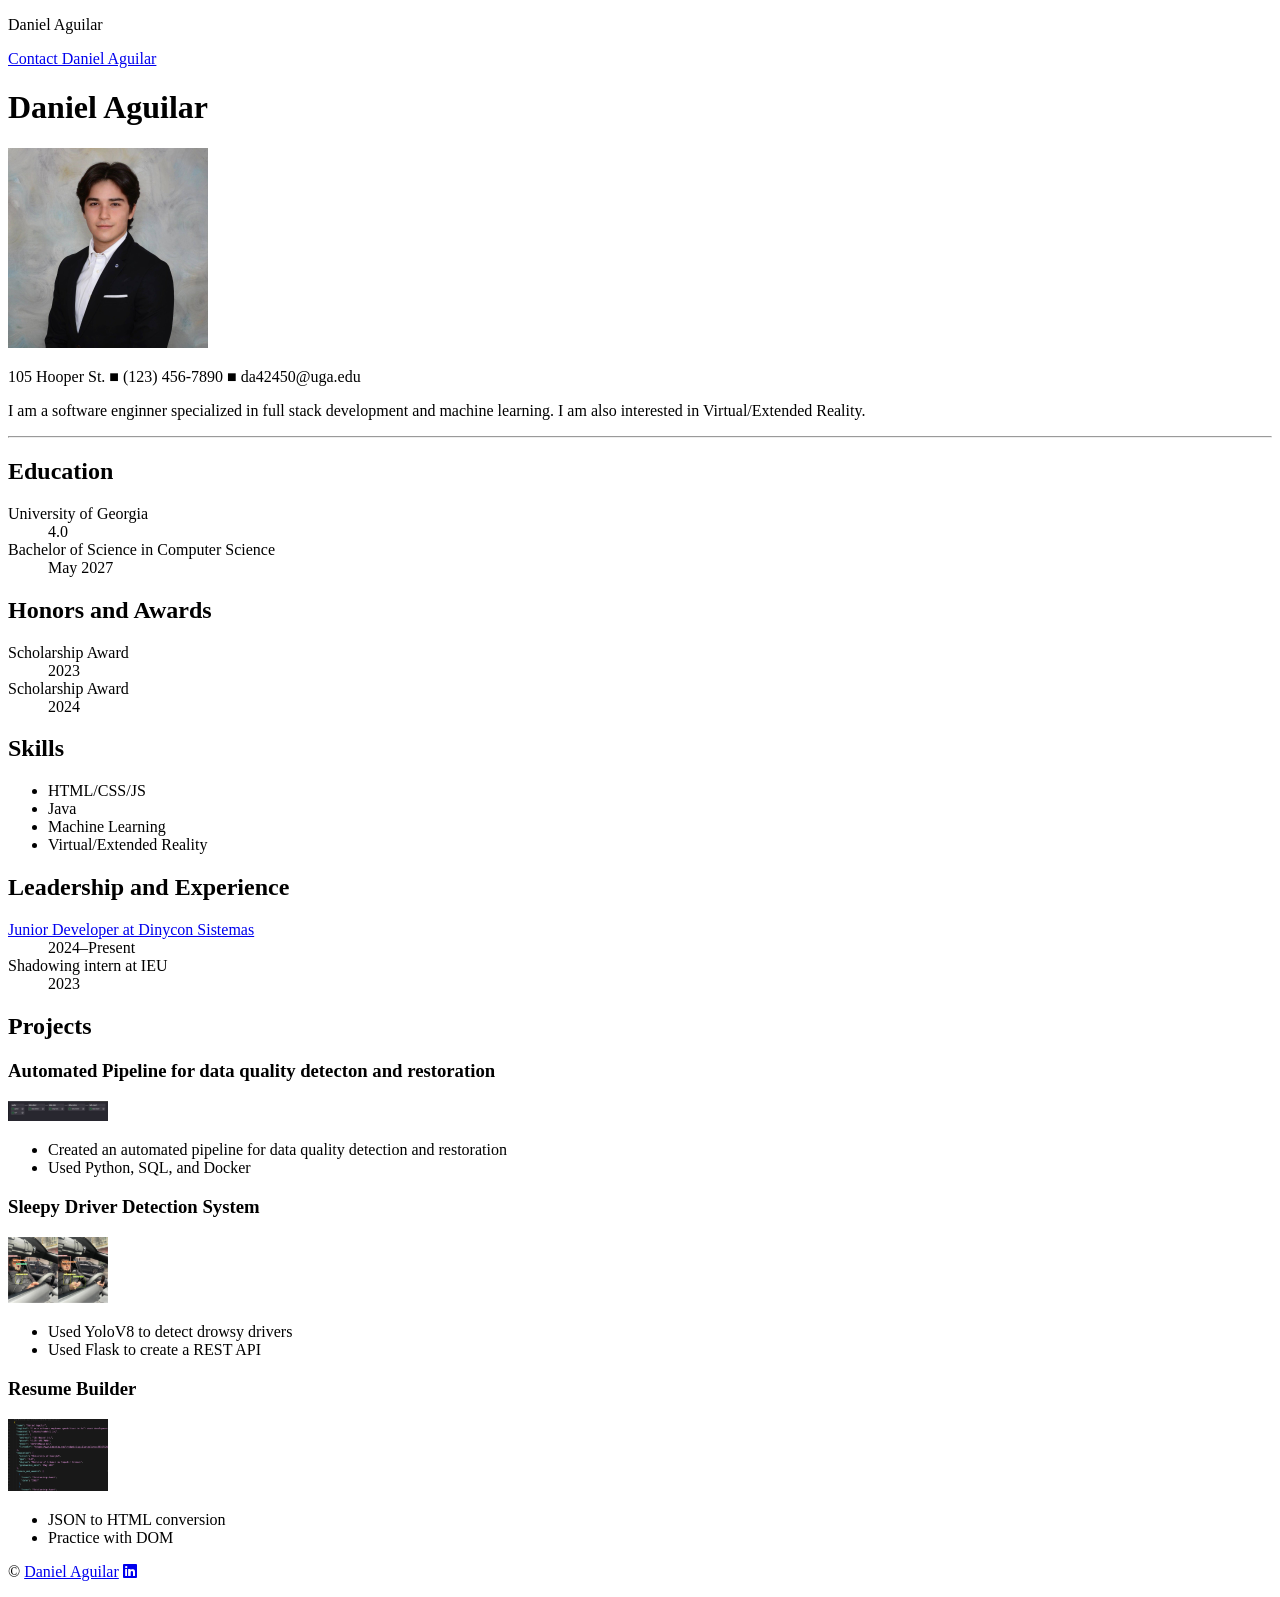
==== index.html @ f6cea93f "Publish CV website" ====
<!DOCTYPE html>
<html lang="en">
<head>
  <meta charset="UTF-8">
  <meta name="viewport" content="width=device-width, initial-scale=1.0">
  <title>Daniel Aguilar</title>
  <link rel="stylesheet" href="https://cdnjs.cloudflare.com/ajax/libs/font-awesome/6.5.1/css/all.min.css">
</head>
<body>
  <nav>
    <p>Daniel Aguilar</p>
    <p><a href="contact.html">Contact Daniel Aguilar</a></p>
  </nav>

  <h1>Daniel Aguilar</h1>
  <img src="images/headshot.jpg" alt="Headshot of Daniel Aguilar" width="200">
  <p>105 Hooper St. &#9632; (123) 456-7890 &#9632; da42450@uga.edu</p>
  <p>I am a software enginner specialized in full stack development and machine learning. I am also interested in Virtual/Extended Reality.</p>

  <hr>

  <section>
    <h2>Education</h2>
    <dl>
      <dt>University of Georgia</dt>
      <dd>4.0</dd>
      <dt>Bachelor of Science in Computer Science</dt>
      <dd>May 2027</dd>
    </dl>
  </section>

  <section>
    <h2>Honors and Awards</h2>
    <dl>
      <dt>Scholarship Award</dt>
      <dd>2023</dd>
      <dt>Scholarship Award</dt>
      <dd>2024</dd>
    </dl>
  </section>

  <section>
    <h2>Skills</h2>
    <ul>
      <li>HTML/CSS/JS</li>
      <li>Java</li>
      <li>Machine Learning</li>
      <li>Virtual/Extended Reality</li>
    </ul>
  </section>

  <section>
    <h2>Leadership and Experience</h2>
    <dl>
      <dt><a href="https://dinycon.com/">Junior Developer at Dinycon Sistemas</a></dt>
      <dd>2024–Present</dd>
      <dt>Shadowing intern at IEU</dt>
      <dd>2023</dd>
    </dl>
  </section>

  <section>
    <h2>Projects</h2>
    <div>
      <h3>Automated Pipeline for data quality detecton and restoration</h3>
      <img src="images/proj_img1.jpg" alt="Automated data quality pipeline project" width="100">
      <ul>
        <li>Created an automated pipeline for data quality detection and restoration</li>
        <li>Used Python, SQL, and Docker</li>
      </ul>
    </div>
    <div>
      <h3>Sleepy Driver Detection System</h3>
      <img src="images/proj_img2.jpg" alt="Sleepy driver detection system project" width="100">
      <ul>
        <li>Used YoloV8 to detect drowsy drivers</li>
        <li>Used Flask to create a REST API</li>
      </ul>
    </div>
    <div>
      <h3>Resume Builder</h3>
      <img src="images/proj_img3.jpg" alt="Resume builder project" width="100">
      <ul>
        <li>JSON to HTML conversion</li>
        <li>Practice with DOM</li>
      </ul>
    </div>
  </section>

  <footer>
    <p>&copy; <a href="contact.html">Daniel Aguilar</a>
      <a href="https://www.linkedin.com/in/daniel-aguilar-polanco-813171283/" target="_blank" rel="noopener noreferrer" aria-label="LinkedIn">
        <i class="fa-brands fa-linkedin" aria-hidden="true"></i>
      </a>
    </p>
  </footer>
</body>
</html>
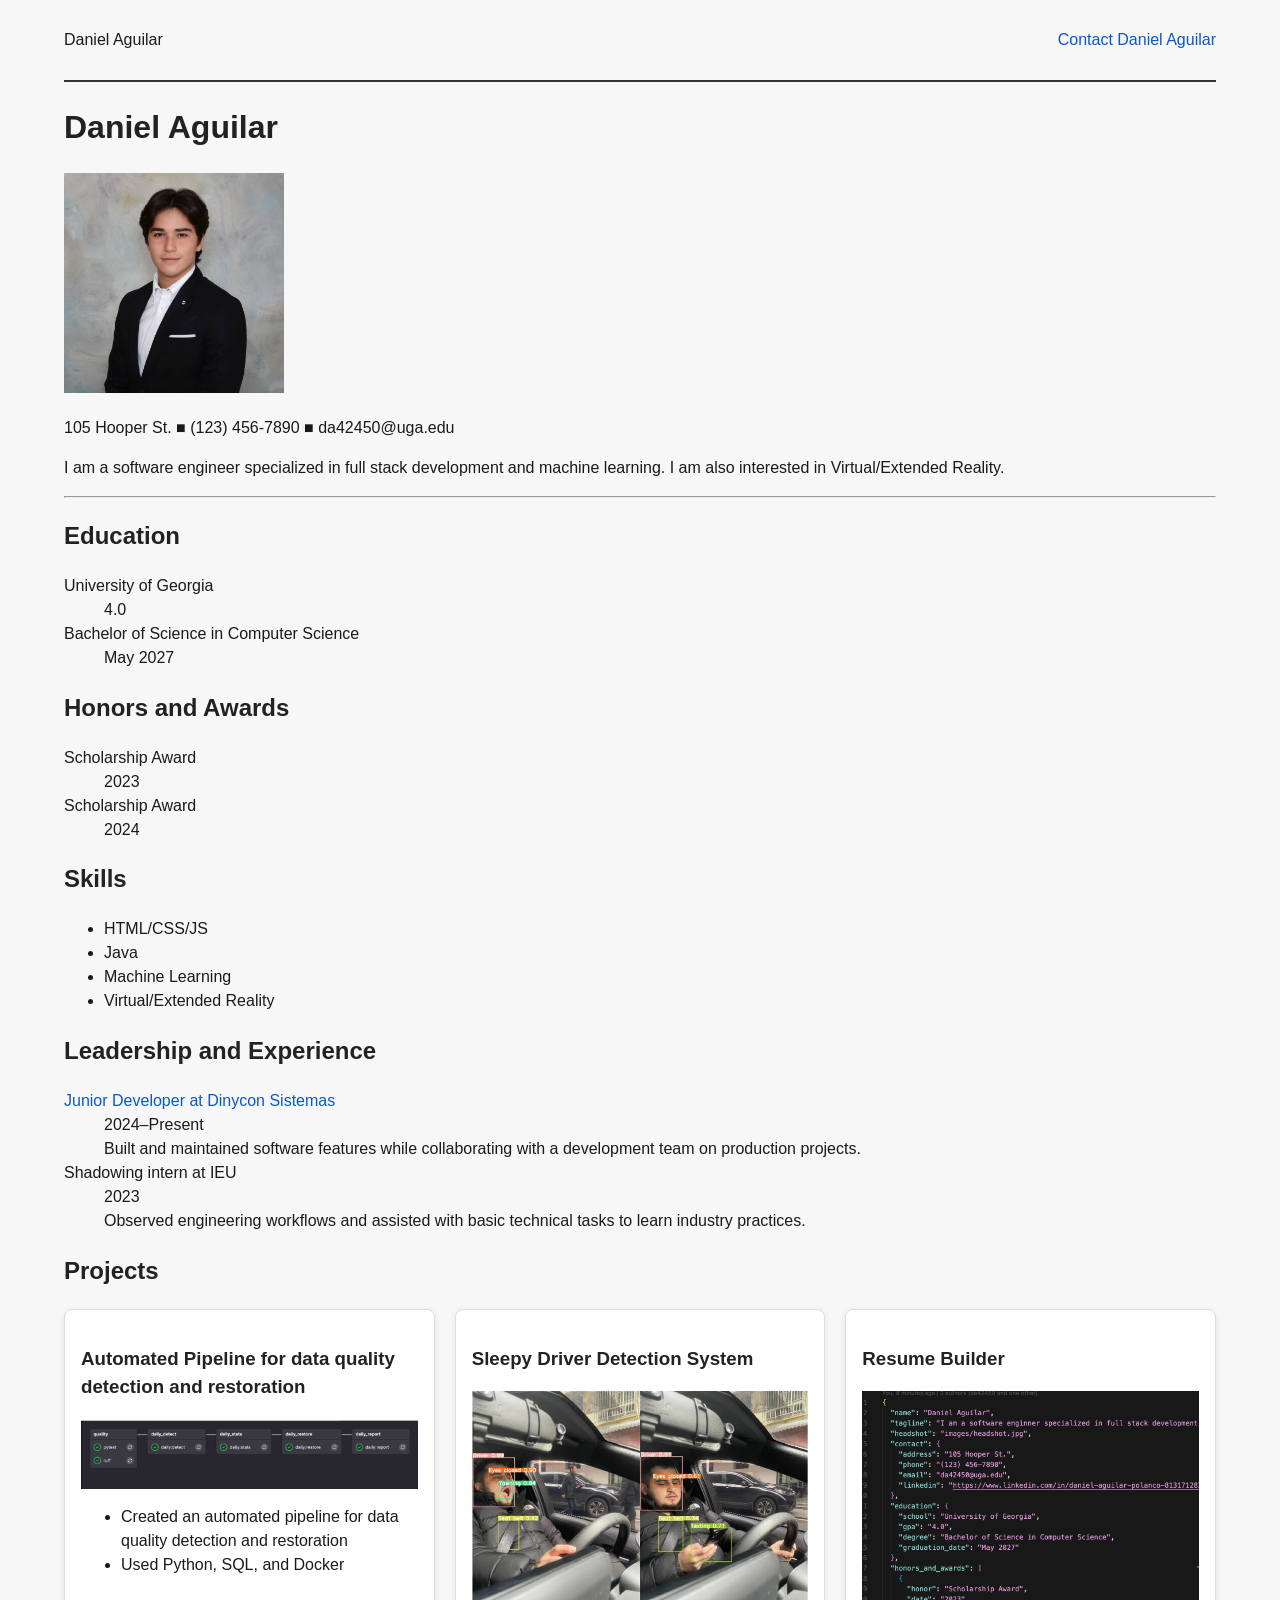
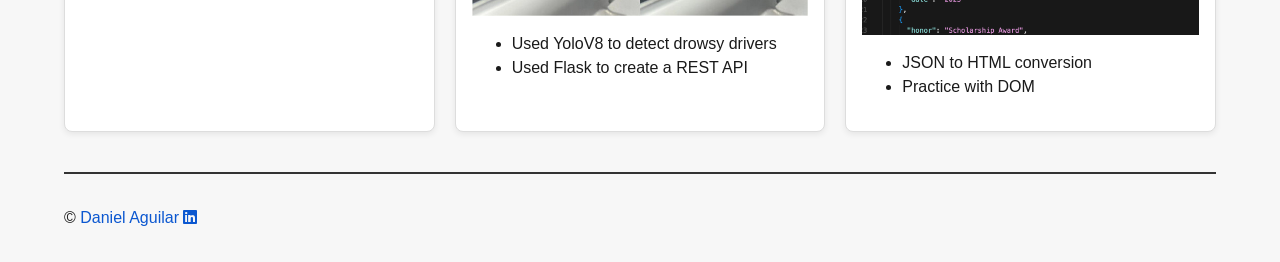
==== commit 95f69eca: "Update CV based on peer review feedback. Co-authored-by: Cursor <cursoragent@cursor.com>" ====
--- a/index.html
+++ b/index.html
@@ -5,6 +5,7 @@
   <meta name="viewport" content="width=device-width, initial-scale=1.0">
   <title>Daniel Aguilar</title>
   <link rel="stylesheet" href="https://cdnjs.cloudflare.com/ajax/libs/font-awesome/6.5.1/css/all.min.css">
+  <link rel="stylesheet" href="css/style.css">
 </head>
 <body>
   <nav>
@@ -13,9 +14,9 @@
   </nav>
 
   <h1>Daniel Aguilar</h1>
-  <img src="images/headshot.jpg" alt="Headshot of Daniel Aguilar" width="200">
+  <img class="headshot" src="images/headshot.jpg" alt="Headshot of Daniel Aguilar">
   <p>105 Hooper St. &#9632; (123) 456-7890 &#9632; da42450@uga.edu</p>
-  <p>I am a software enginner specialized in full stack development and machine learning. I am also interested in Virtual/Extended Reality.</p>
+  <p>I am a software engineer specialized in full stack development and machine learning. I am also interested in Virtual/Extended Reality.</p>
 
   <hr>
 
@@ -54,36 +55,40 @@
     <dl>
       <dt><a href="https://dinycon.com/">Junior Developer at Dinycon Sistemas</a></dt>
       <dd>2024–Present</dd>
+      <dd>Built and maintained software features while collaborating with a development team on production projects.</dd>
       <dt>Shadowing intern at IEU</dt>
       <dd>2023</dd>
+      <dd>Observed engineering workflows and assisted with basic technical tasks to learn industry practices.</dd>
     </dl>
   </section>
 
   <section>
     <h2>Projects</h2>
-    <div>
-      <h3>Automated Pipeline for data quality detecton and restoration</h3>
-      <img src="images/proj_img1.jpg" alt="Automated data quality pipeline project" width="100">
-      <ul>
-        <li>Created an automated pipeline for data quality detection and restoration</li>
-        <li>Used Python, SQL, and Docker</li>
-      </ul>
-    </div>
-    <div>
-      <h3>Sleepy Driver Detection System</h3>
-      <img src="images/proj_img2.jpg" alt="Sleepy driver detection system project" width="100">
-      <ul>
-        <li>Used YoloV8 to detect drowsy drivers</li>
-        <li>Used Flask to create a REST API</li>
-      </ul>
-    </div>
-    <div>
-      <h3>Resume Builder</h3>
-      <img src="images/proj_img3.jpg" alt="Resume builder project" width="100">
-      <ul>
-        <li>JSON to HTML conversion</li>
-        <li>Practice with DOM</li>
-      </ul>
+    <div class="projects">
+      <div class="card">
+        <h3>Automated Pipeline for data quality detection and restoration</h3>
+        <img src="images/proj_img1.jpg" alt="Automated data quality pipeline project">
+        <ul>
+          <li>Created an automated pipeline for data quality detection and restoration</li>
+          <li>Used Python, SQL, and Docker</li>
+        </ul>
+      </div>
+      <div class="card">
+        <h3>Sleepy Driver Detection System</h3>
+        <img src="images/proj_img2.jpg" alt="Sleepy driver detection system project">
+        <ul>
+          <li>Used YoloV8 to detect drowsy drivers</li>
+          <li>Used Flask to create a REST API</li>
+        </ul>
+      </div>
+      <div class="card">
+        <h3>Resume Builder</h3>
+        <img src="images/proj_img3.jpg" alt="Resume builder project">
+        <ul>
+          <li>JSON to HTML conversion</li>
+          <li>Practice with DOM</li>
+        </ul>
+      </div>
     </div>
   </section>
 
--- a/css/style.css
+++ b/css/style.css
@@ -0,0 +1,98 @@
+body {
+  margin: 0;
+  padding: 0 5%;
+  font-family: Arial, Helvetica, sans-serif;
+  line-height: 1.5;
+  color: #1a1a1a;
+  background-color: #f7f7f7;
+}
+
+nav {
+  display: flex;
+  justify-content: space-between;
+  align-items: center;
+  padding: 12px 0;
+  border-bottom: 2px solid #333;
+}
+
+nav a,
+footer a,
+section a {
+  color: #0b57d0;
+  text-decoration: none;
+}
+
+nav a:hover,
+footer a:hover,
+section a:hover,
+button:hover {
+  color: #083aa0;
+  text-decoration: underline;
+}
+
+button {
+  background-color: #0b57d0;
+  color: white;
+  border: none;
+  padding: 8px 16px;
+  cursor: pointer;
+}
+
+button:hover {
+  background-color: #083aa0;
+  color: white;
+  text-decoration: none;
+}
+
+h1,
+h2,
+h3 {
+  color: #222;
+}
+
+.projects {
+  display: grid;
+  grid-template-columns: repeat(3, 1fr);
+  gap: 20px;
+}
+
+.card {
+  background: white;
+  border: 1px solid #ddd;
+  border-radius: 8px;
+  padding: 16px;
+  box-shadow: 0 2px 6px rgba(0, 0, 0, 0.08);
+}
+
+.card img {
+  width: 100%;
+  height: auto;
+  display: block;
+  margin-bottom: 10px;
+}
+
+.headshot {
+  width: 220px;
+  height: auto;
+}
+
+footer {
+  margin-top: 40px;
+  padding: 16px 0;
+  border-top: 2px solid #333;
+}
+
+@media (max-width: 680px) {
+  body {
+    padding: 0 4%;
+  }
+
+  nav {
+    flex-direction: column;
+    gap: 8px;
+  }
+
+  .projects {
+    grid-template-columns: 1fr;
+  }
+}
